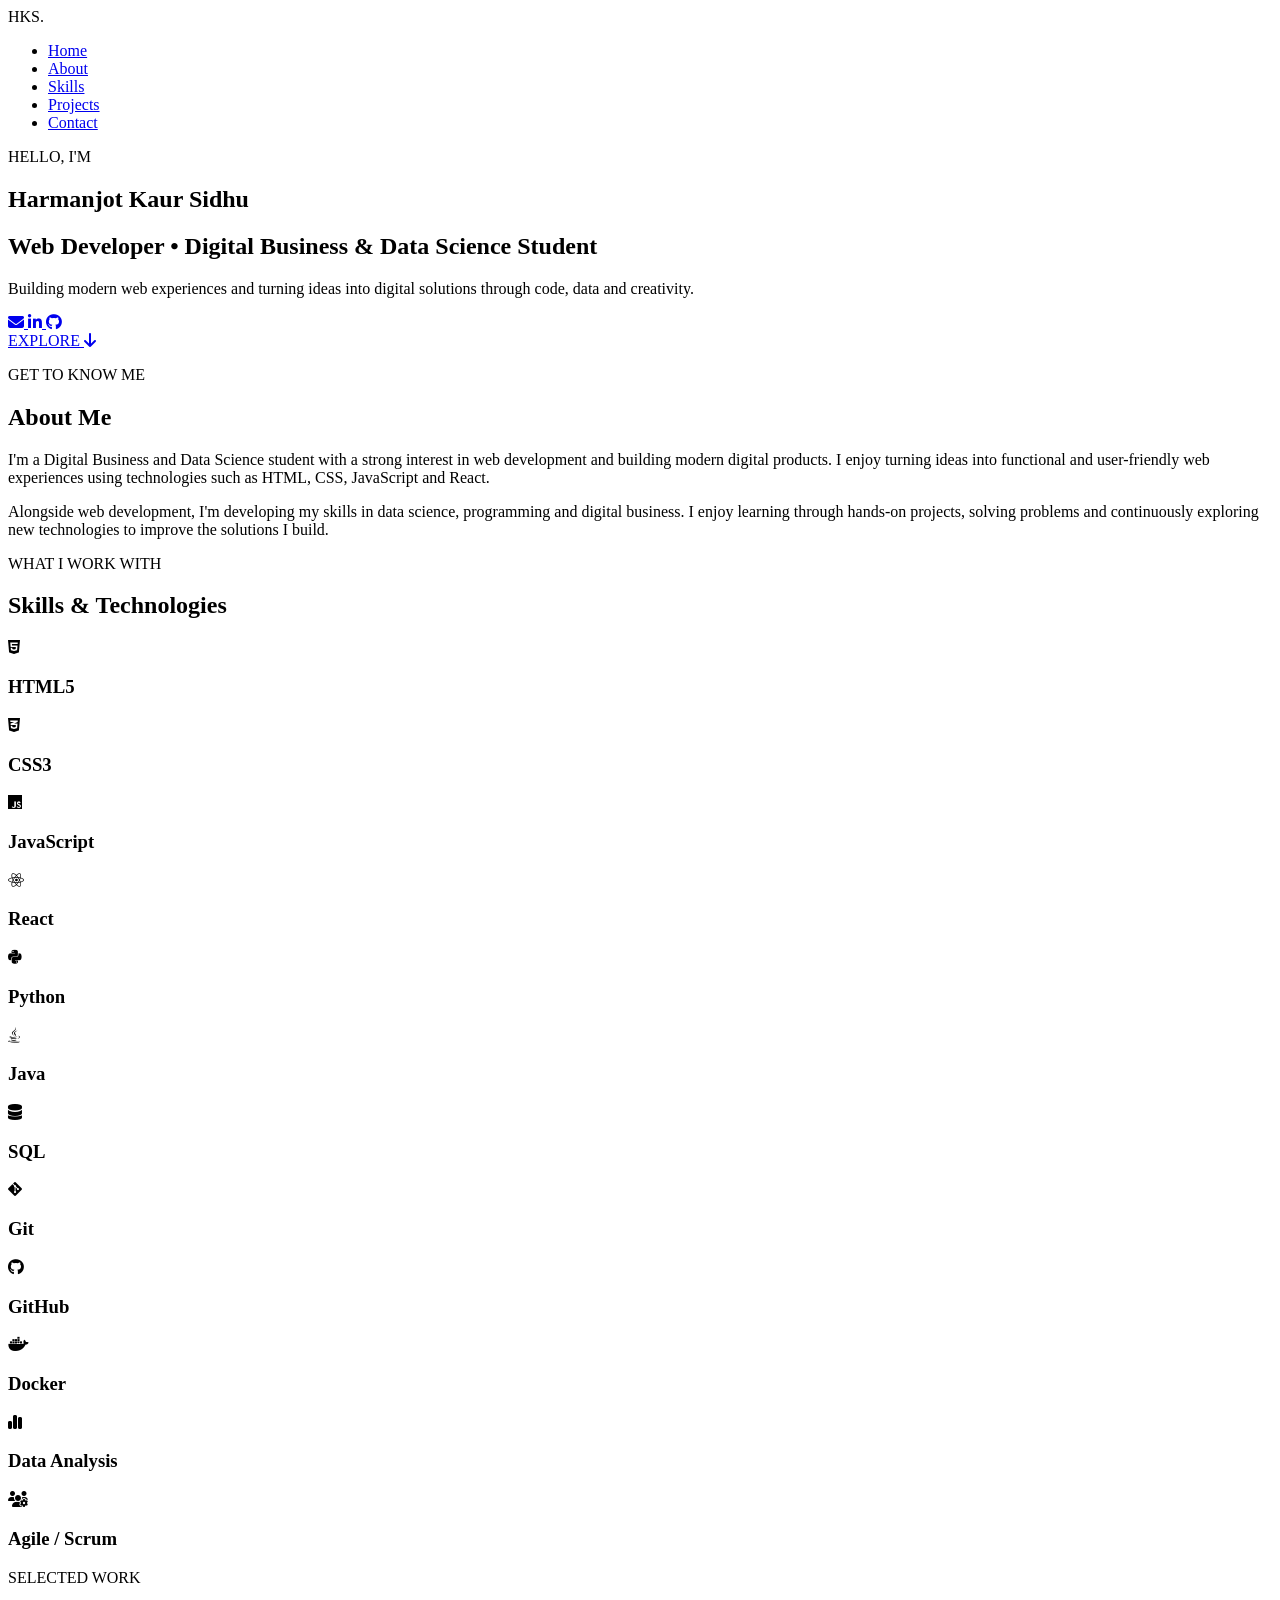
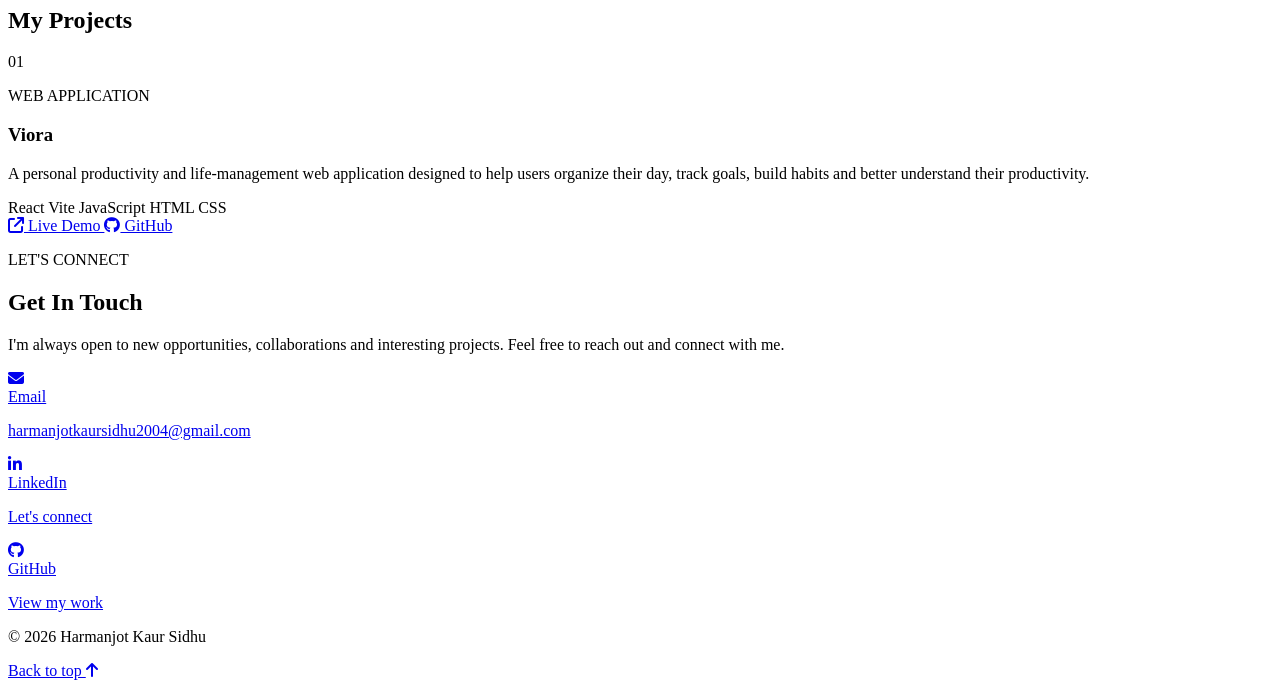
==== Task-2-Portfolio/index.html @ 69b3401f "Create portfolio index.html for Harmanjot Kaur Sidhu This HTML file serves as a portfolio for Harman" ====
<!DOCTYPE html>
<html lang="en">

<head>
    <meta charset="UTF-8">

    <meta name="viewport"
          content="width=device-width, initial-scale=1.0">

    <title>Harmanjot Kaur Sidhu | Portfolio</title>

    <!-- CSS -->
    <link rel="stylesheet" href="style.css">

    <!-- Font Awesome Icons -->
    <link rel="stylesheet"
          href="https://cdnjs.cloudflare.com/ajax/libs/font-awesome/6.5.1/css/all.min.css">
</head>


<body>


    <!-- =====================================
         HOME / HERO SECTION
    ====================================== -->

    <section class="hero" id="home">


        <!-- NAVIGATION -->

        <nav class="navbar">

            <div class="logo">
                HKS.
            </div>

            <ul class="nav-links">

                <li>
                    <a href="#home">Home</a>
                </li>

                <li>
                    <a href="#about">About</a>
                </li>

                <li>
                    <a href="#skills">Skills</a>
                </li>

                <li>
                    <a href="#projects">Projects</a>
                </li>

                <li>
                    <a href="#contact">Contact</a>
                </li>

            </ul>

        </nav>


        <!--
            PROFILE PHOTO

            The photo is added through CSS using:

            .hero::before

            Make sure your photo is named:

            profile.jpg
        -->


        <!-- HERO CONTENT -->

        <div class="hero-content">


            <p class="intro">
                HELLO, I'M
            </p>


            <h1>
                Harmanjot Kaur Sidhu
            </h1>


            <h2>
                Web Developer • Digital Business & Data Science Student
            </h2>


            <p class="description">

                Building modern web experiences and turning ideas into
                digital solutions through code, data and creativity.

            </p>


            <!-- SOCIAL ICONS -->

            <div class="social-icons">


                <!-- EMAIL -->

                <a href="mailto:harmanjotkaursidhu2004@gmail.com"
                   aria-label="Email">

                    <i class="fa-solid fa-envelope"></i>

                </a>


                <!-- LINKEDIN -->

                <a href="https://www.linkedin.com/in/harmanjot-kaur-sidhu-12p"
                   target="_blank"
                   rel="noopener noreferrer"
                   aria-label="LinkedIn">

                    <i class="fa-brands fa-linkedin-in"></i>

                </a>


                <!-- GITHUB -->

                <a href="https://github.com/harmanjotkaursidhu"
                   target="_blank"
                   rel="noopener noreferrer"
                   aria-label="GitHub">

                    <i class="fa-brands fa-github"></i>

                </a>


            </div>

        </div>


        <!-- EXPLORE -->

        <a href="#about"
           class="scroll-down">

            <span>
                EXPLORE
            </span>

            <i class="fa-solid fa-arrow-down"></i>

        </a>


    </section>



    <!-- =====================================
         ABOUT SECTION
    ====================================== -->

    <section class="about"
             id="about">

        <div class="about-container">


            <p class="section-label">
                GET TO KNOW ME
            </p>


            <h2>
                About Me
            </h2>


            <div class="about-line"></div>


            <p class="about-text">

                I'm a Digital Business and Data Science student with a
                strong interest in web development and building modern
                digital products. I enjoy turning ideas into functional
                and user-friendly web experiences using technologies
                such as HTML, CSS, JavaScript and React.

            </p>


            <p class="about-text">

                Alongside web development, I'm developing my skills in
                data science, programming and digital business. I enjoy
                learning through hands-on projects, solving problems and
                continuously exploring new technologies to improve the
                solutions I build.

            </p>


        </div>

    </section>



    <!-- =====================================
         SKILLS SECTION
    ====================================== -->

    <section class="skills"
             id="skills">

        <div class="skills-container">


            <p class="section-label">
                WHAT I WORK WITH
            </p>


            <h2>
                Skills & Technologies
            </h2>


            <div class="skills-line"></div>


            <div class="skills-grid">


                <!-- HTML -->

                <div class="skill-card">

                    <i class="fa-brands fa-html5"></i>

                    <h3>HTML5</h3>

                </div>


                <!-- CSS -->

                <div class="skill-card">

                    <i class="fa-brands fa-css3-alt"></i>

                    <h3>CSS3</h3>

                </div>


                <!-- JAVASCRIPT -->

                <div class="skill-card">

                    <i class="fa-brands fa-js"></i>

                    <h3>JavaScript</h3>

                </div>


                <!-- REACT -->

                <div class="skill-card">

                    <i class="fa-brands fa-react"></i>

                    <h3>React</h3>

                </div>


                <!-- PYTHON -->

                <div class="skill-card">

                    <i class="fa-brands fa-python"></i>

                    <h3>Python</h3>

                </div>


                <!-- JAVA -->

                <div class="skill-card">

                    <i class="fa-brands fa-java"></i>

                    <h3>Java</h3>

                </div>


                <!-- SQL -->

                <div class="skill-card">

                    <i class="fa-solid fa-database"></i>

                    <h3>SQL</h3>

                </div>


                <!-- GIT -->

                <div class="skill-card">

                    <i class="fa-brands fa-git-alt"></i>

                    <h3>Git</h3>

                </div>


                <!-- GITHUB -->

                <div class="skill-card">

                    <i class="fa-brands fa-github"></i>

                    <h3>GitHub</h3>

                </div>


                <!-- DOCKER -->

                <div class="skill-card">

                    <i class="fa-brands fa-docker"></i>

                    <h3>Docker</h3>

                </div>


                <!-- DATA ANALYSIS -->

                <div class="skill-card">

                    <i class="fa-solid fa-chart-simple"></i>

                    <h3>Data Analysis</h3>

                </div>


                <!-- AGILE -->

                <div class="skill-card">

                    <i class="fa-solid fa-users-gear"></i>

                    <h3>Agile / Scrum</h3>

                </div>


            </div>

        </div>

    </section>



    <!-- =====================================
         PROJECTS SECTION
    ====================================== -->

    <section class="projects"
             id="projects">

        <div class="projects-container">


            <p class="section-label">
                SELECTED WORK
            </p>


            <h2>
                My Projects
            </h2>


            <div class="projects-line"></div>


            <div class="projects-grid">


                <!-- VIORA -->

                <div class="project-card">


                    <div class="project-number">
                        01
                    </div>


                    <div class="project-content">


                        <p class="project-type">
                            WEB APPLICATION
                        </p>


                        <h3>
                            Viora
                        </h3>


                        <p>

                            A personal productivity and life-management
                            web application designed to help users organize
                            their day, track goals, build habits and better
                            understand their productivity.

                        </p>


                        <!-- TECHNOLOGIES -->

                        <div class="project-tech">

                            <span>React</span>

                            <span>Vite</span>

                            <span>JavaScript</span>

                            <span>HTML</span>

                            <span>CSS</span>

                        </div>


                        <!-- PROJECT LINKS -->

                        <div class="project-links">


                            <!-- LIVE WEBSITE -->

                            <a href="https://gitviora.netlify.app/"
                               target="_blank"
                               rel="noopener noreferrer">

                                <i class="fa-solid fa-arrow-up-right-from-square"></i>

                                Live Demo

                            </a>


                            <!-- GITHUB -->

                            <a href="https://github.com/harmanjotkaursidhu/viora"
                               target="_blank"
                               rel="noopener noreferrer">

                                <i class="fa-brands fa-github"></i>

                                GitHub

                            </a>


                        </div>


                    </div>

                </div>


            </div>

        </div>

    </section>



    <!-- =====================================
         CONTACT SECTION
    ====================================== -->

    <section class="contact"
             id="contact">

        <div class="contact-container">


            <p class="section-label">
                LET'S CONNECT
            </p>


            <h2>
                Get In Touch
            </h2>


            <div class="contact-line"></div>


            <p class="contact-text">

                I'm always open to new opportunities, collaborations
                and interesting projects. Feel free to reach out and
                connect with me.

            </p>


            <!-- CONTACT LINKS -->

            <div class="contact-links">


                <!-- EMAIL -->

                <a href="mailto:harmanjotkaursidhu2004@gmail.com"
                   class="contact-item">


                    <div class="contact-icon">

                        <i class="fa-solid fa-envelope"></i>

                    </div>


                    <div>

                        <span>
                            Email
                        </span>

                        <p>
                            harmanjotkaursidhu2004@gmail.com
                        </p>

                    </div>


                </a>


                <!-- LINKEDIN -->

                <a href="https://www.linkedin.com/in/harmanjot-kaur-sidhu-12p"
                   target="_blank"
                   rel="noopener noreferrer"
                   class="contact-item">


                    <div class="contact-icon">

                        <i class="fa-brands fa-linkedin-in"></i>

                    </div>


                    <div>

                        <span>
                            LinkedIn
                        </span>

                        <p>
                            Let's connect
                        </p>

                    </div>


                </a>


                <!-- GITHUB -->

                <a href="https://github.com/harmanjotkaursidhu"
                   target="_blank"
                   rel="noopener noreferrer"
                   class="contact-item">


                    <div class="contact-icon">

                        <i class="fa-brands fa-github"></i>

                    </div>


                    <div>

                        <span>
                            GitHub
                        </span>

                        <p>
                            View my work
                        </p>

                    </div>


                </a>


            </div>

        </div>

    </section>



    <!-- =====================================
         FOOTER
    ====================================== -->

    <footer>


        <p>
            © 2026 Harmanjot Kaur Sidhu
        </p>


        <a href="#home">

            Back to top

            <i class="fa-solid fa-arrow-up"></i>

        </a>


    </footer>


</body>

</html>
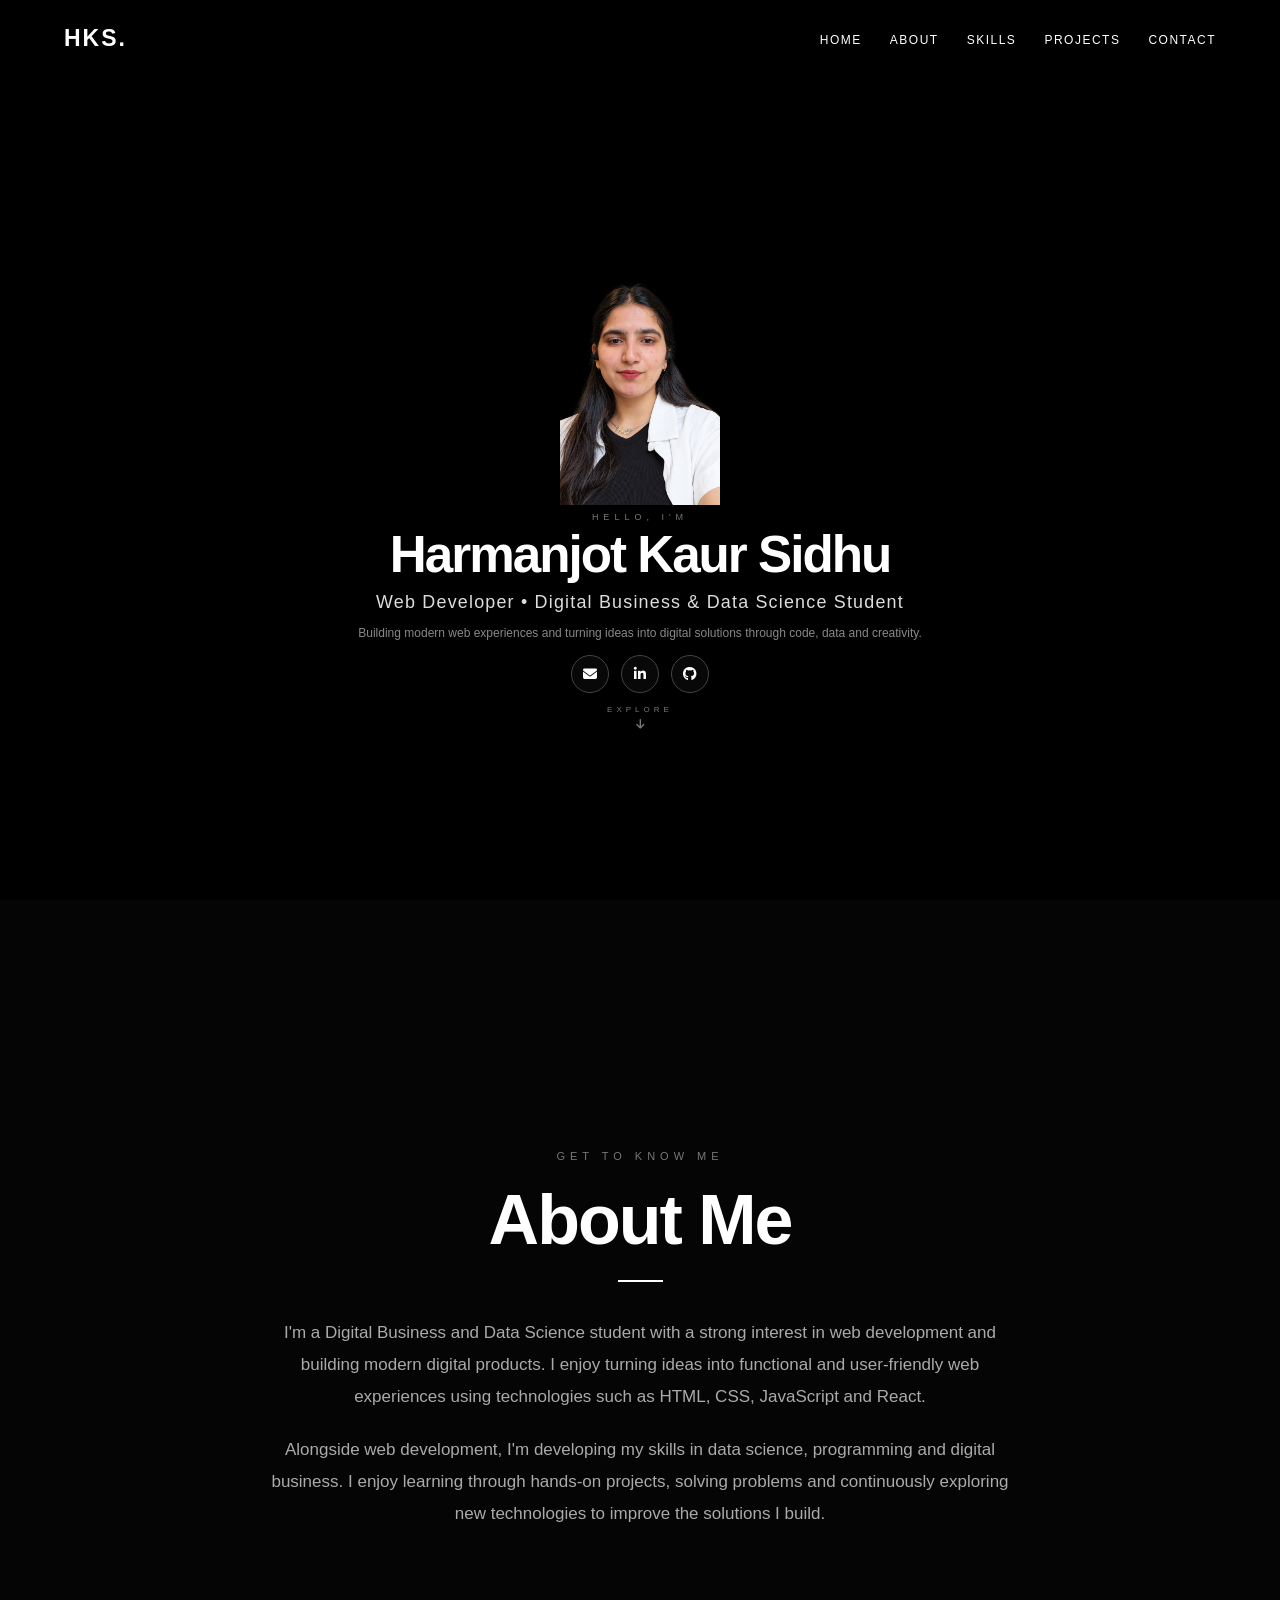
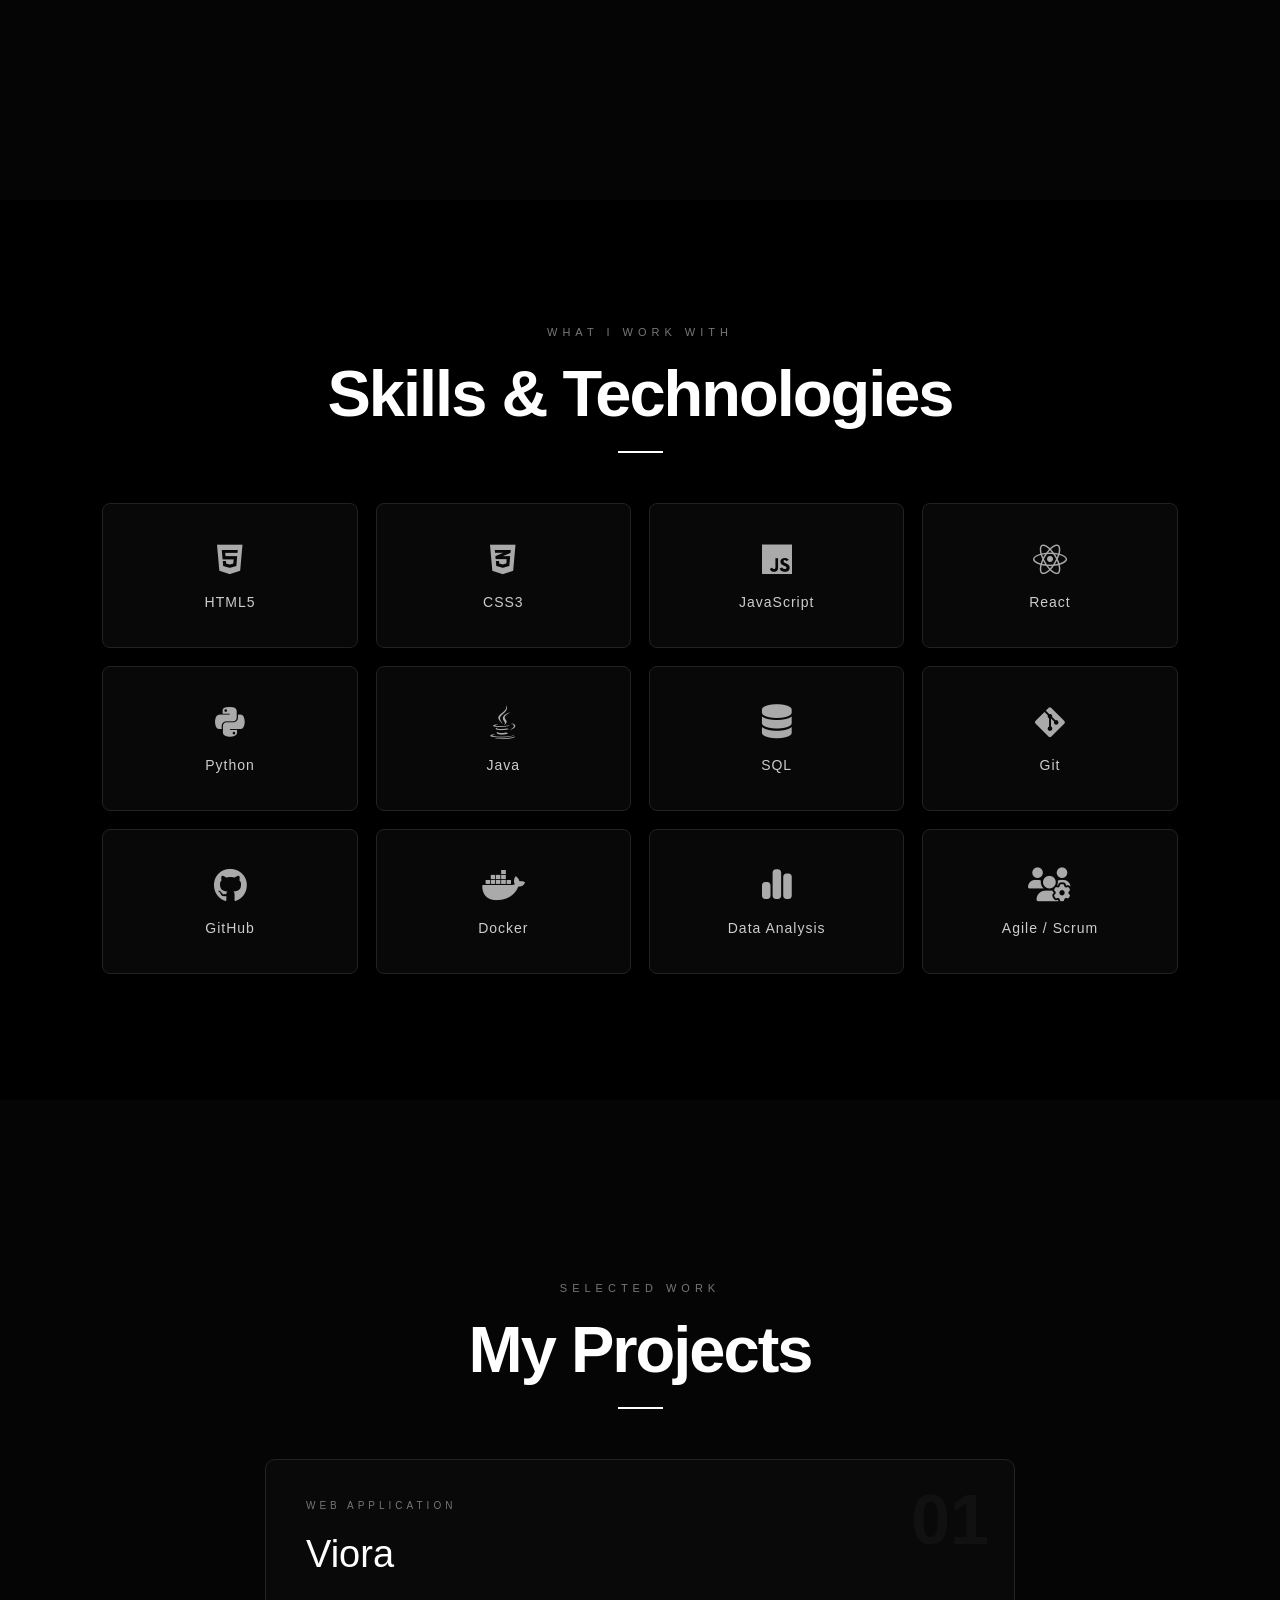
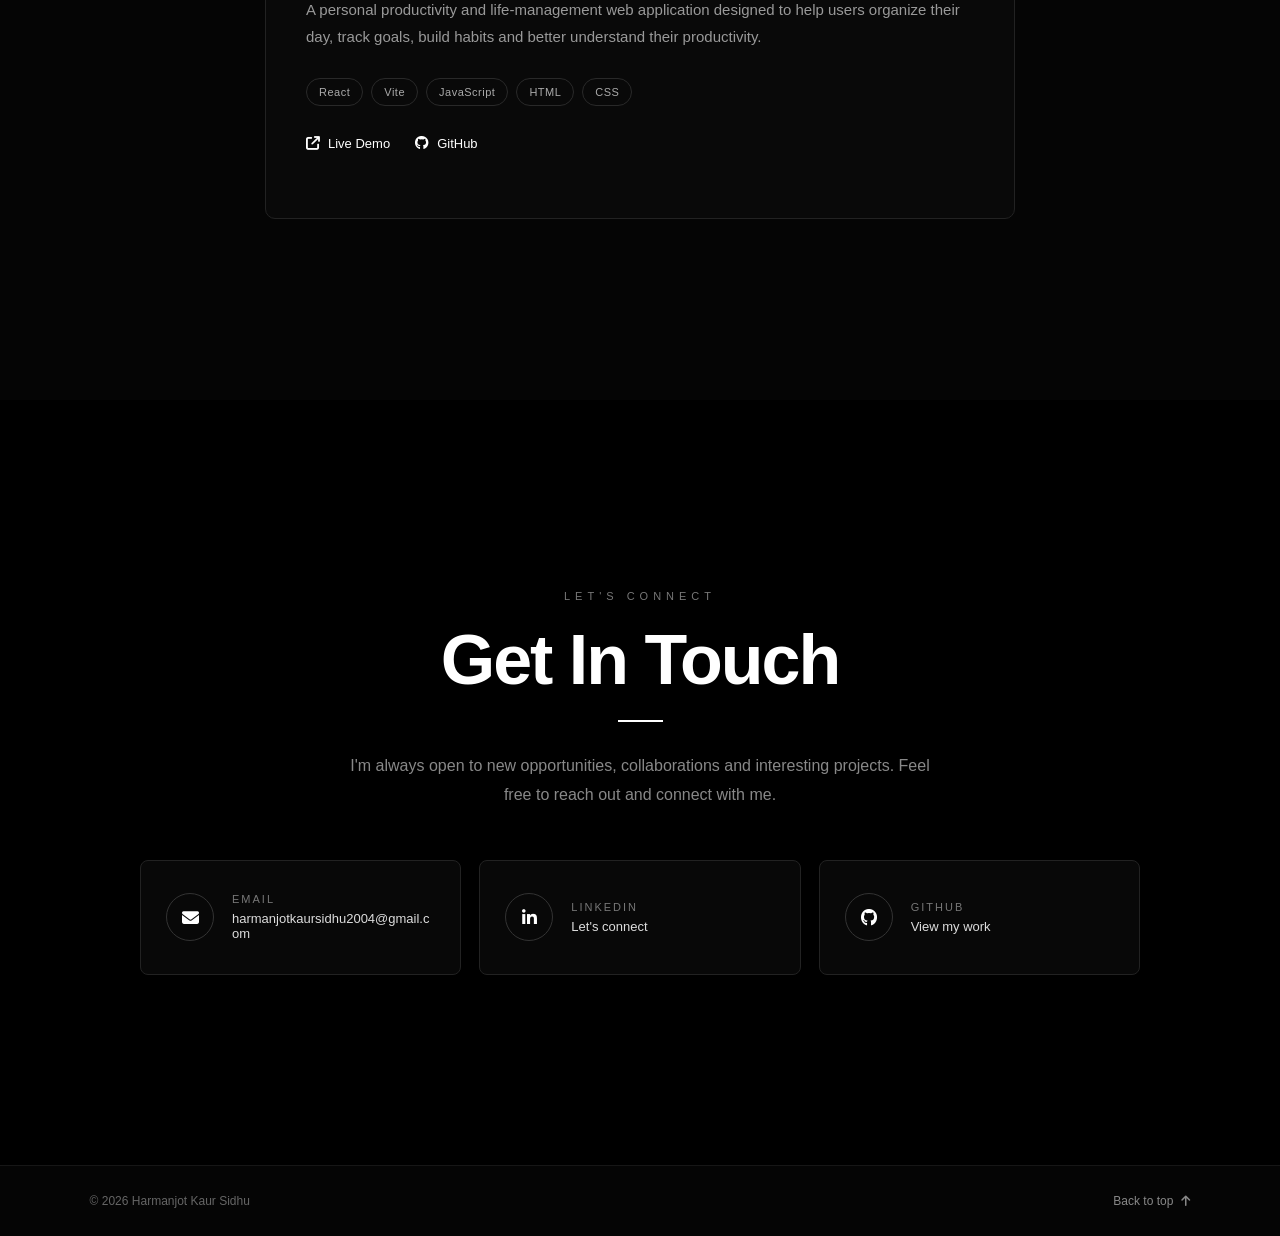
==== commit c2d5d28c: "Add files via upload" ====
--- a/Task-2-Portfolio/index.html
+++ b/Task-2-Portfolio/index.html
@@ -1,671 +1,671 @@
-<!DOCTYPE html>
-<html lang="en">
-
-<head>
-    <meta charset="UTF-8">
-
-    <meta name="viewport"
-          content="width=device-width, initial-scale=1.0">
-
-    <title>Harmanjot Kaur Sidhu | Portfolio</title>
-
-    <!-- CSS -->
-    <link rel="stylesheet" href="style.css">
-
-    <!-- Font Awesome Icons -->
-    <link rel="stylesheet"
-          href="https://cdnjs.cloudflare.com/ajax/libs/font-awesome/6.5.1/css/all.min.css">
-</head>
-
-
-<body>
-
-
-    <!-- =====================================
-         HOME / HERO SECTION
-    ====================================== -->
-
-    <section class="hero" id="home">
-
-
-        <!-- NAVIGATION -->
-
-        <nav class="navbar">
-
-            <div class="logo">
-                HKS.
-            </div>
-
-            <ul class="nav-links">
-
-                <li>
-                    <a href="#home">Home</a>
-                </li>
-
-                <li>
-                    <a href="#about">About</a>
-                </li>
-
-                <li>
-                    <a href="#skills">Skills</a>
-                </li>
-
-                <li>
-                    <a href="#projects">Projects</a>
-                </li>
-
-                <li>
-                    <a href="#contact">Contact</a>
-                </li>
-
-            </ul>
-
-        </nav>
-
-
-        <!--
-            PROFILE PHOTO
-
-            The photo is added through CSS using:
-
-            .hero::before
-
-            Make sure your photo is named:
-
-            profile.jpg
-        -->
-
-
-        <!-- HERO CONTENT -->
-
-        <div class="hero-content">
-
-
-            <p class="intro">
-                HELLO, I'M
-            </p>
-
-
-            <h1>
-                Harmanjot Kaur Sidhu
-            </h1>
-
-
-            <h2>
-                Web Developer • Digital Business & Data Science Student
-            </h2>
-
-
-            <p class="description">
-
-                Building modern web experiences and turning ideas into
-                digital solutions through code, data and creativity.
-
-            </p>
-
-
-            <!-- SOCIAL ICONS -->
-
-            <div class="social-icons">
-
-
-                <!-- EMAIL -->
-
-                <a href="mailto:harmanjotkaursidhu2004@gmail.com"
-                   aria-label="Email">
-
-                    <i class="fa-solid fa-envelope"></i>
-
-                </a>
-
-
-                <!-- LINKEDIN -->
-
-                <a href="https://www.linkedin.com/in/harmanjot-kaur-sidhu-12p"
-                   target="_blank"
-                   rel="noopener noreferrer"
-                   aria-label="LinkedIn">
-
-                    <i class="fa-brands fa-linkedin-in"></i>
-
-                </a>
-
-
-                <!-- GITHUB -->
-
-                <a href="https://github.com/harmanjotkaursidhu"
-                   target="_blank"
-                   rel="noopener noreferrer"
-                   aria-label="GitHub">
-
-                    <i class="fa-brands fa-github"></i>
-
-                </a>
-
-
-            </div>
-
-        </div>
-
-
-        <!-- EXPLORE -->
-
-        <a href="#about"
-           class="scroll-down">
-
-            <span>
-                EXPLORE
-            </span>
-
-            <i class="fa-solid fa-arrow-down"></i>
-
-        </a>
-
-
-    </section>
-
-
-
-    <!-- =====================================
-         ABOUT SECTION
-    ====================================== -->
-
-    <section class="about"
-             id="about">
-
-        <div class="about-container">
-
-
-            <p class="section-label">
-                GET TO KNOW ME
-            </p>
-
-
-            <h2>
-                About Me
-            </h2>
-
-
-            <div class="about-line"></div>
-
-
-            <p class="about-text">
-
-                I'm a Digital Business and Data Science student with a
-                strong interest in web development and building modern
-                digital products. I enjoy turning ideas into functional
-                and user-friendly web experiences using technologies
-                such as HTML, CSS, JavaScript and React.
-
-            </p>
-
-
-            <p class="about-text">
-
-                Alongside web development, I'm developing my skills in
-                data science, programming and digital business. I enjoy
-                learning through hands-on projects, solving problems and
-                continuously exploring new technologies to improve the
-                solutions I build.
-
-            </p>
-
-
-        </div>
-
-    </section>
-
-
-
-    <!-- =====================================
-         SKILLS SECTION
-    ====================================== -->
-
-    <section class="skills"
-             id="skills">
-
-        <div class="skills-container">
-
-
-            <p class="section-label">
-                WHAT I WORK WITH
-            </p>
-
-
-            <h2>
-                Skills & Technologies
-            </h2>
-
-
-            <div class="skills-line"></div>
-
-
-            <div class="skills-grid">
-
-
-                <!-- HTML -->
-
-                <div class="skill-card">
-
-                    <i class="fa-brands fa-html5"></i>
-
-                    <h3>HTML5</h3>
-
-                </div>
-
-
-                <!-- CSS -->
-
-                <div class="skill-card">
-
-                    <i class="fa-brands fa-css3-alt"></i>
-
-                    <h3>CSS3</h3>
-
-                </div>
-
-
-                <!-- JAVASCRIPT -->
-
-                <div class="skill-card">
-
-                    <i class="fa-brands fa-js"></i>
-
-                    <h3>JavaScript</h3>
-
-                </div>
-
-
-                <!-- REACT -->
-
-                <div class="skill-card">
-
-                    <i class="fa-brands fa-react"></i>
-
-                    <h3>React</h3>
-
-                </div>
-
-
-                <!-- PYTHON -->
-
-                <div class="skill-card">
-
-                    <i class="fa-brands fa-python"></i>
-
-                    <h3>Python</h3>
-
-                </div>
-
-
-                <!-- JAVA -->
-
-                <div class="skill-card">
-
-                    <i class="fa-brands fa-java"></i>
-
-                    <h3>Java</h3>
-
-                </div>
-
-
-                <!-- SQL -->
-
-                <div class="skill-card">
-
-                    <i class="fa-solid fa-database"></i>
-
-                    <h3>SQL</h3>
-
-                </div>
-
-
-                <!-- GIT -->
-
-                <div class="skill-card">
-
-                    <i class="fa-brands fa-git-alt"></i>
-
-                    <h3>Git</h3>
-
-                </div>
-
-
-                <!-- GITHUB -->
-
-                <div class="skill-card">
-
-                    <i class="fa-brands fa-github"></i>
-
-                    <h3>GitHub</h3>
-
-                </div>
-
-
-                <!-- DOCKER -->
-
-                <div class="skill-card">
-
-                    <i class="fa-brands fa-docker"></i>
-
-                    <h3>Docker</h3>
-
-                </div>
-
-
-                <!-- DATA ANALYSIS -->
-
-                <div class="skill-card">
-
-                    <i class="fa-solid fa-chart-simple"></i>
-
-                    <h3>Data Analysis</h3>
-
-                </div>
-
-
-                <!-- AGILE -->
-
-                <div class="skill-card">
-
-                    <i class="fa-solid fa-users-gear"></i>
-
-                    <h3>Agile / Scrum</h3>
-
-                </div>
-
-
-            </div>
-
-        </div>
-
-    </section>
-
-
-
-    <!-- =====================================
-         PROJECTS SECTION
-    ====================================== -->
-
-    <section class="projects"
-             id="projects">
-
-        <div class="projects-container">
-
-
-            <p class="section-label">
-                SELECTED WORK
-            </p>
-
-
-            <h2>
-                My Projects
-            </h2>
-
-
-            <div class="projects-line"></div>
-
-
-            <div class="projects-grid">
-
-
-                <!-- VIORA -->
-
-                <div class="project-card">
-
-
-                    <div class="project-number">
-                        01
-                    </div>
-
-
-                    <div class="project-content">
-
-
-                        <p class="project-type">
-                            WEB APPLICATION
-                        </p>
-
-
-                        <h3>
-                            Viora
-                        </h3>
-
-
-                        <p>
-
-                            A personal productivity and life-management
-                            web application designed to help users organize
-                            their day, track goals, build habits and better
-                            understand their productivity.
-
-                        </p>
-
-
-                        <!-- TECHNOLOGIES -->
-
-                        <div class="project-tech">
-
-                            <span>React</span>
-
-                            <span>Vite</span>
-
-                            <span>JavaScript</span>
-
-                            <span>HTML</span>
-
-                            <span>CSS</span>
-
-                        </div>
-
-
-                        <!-- PROJECT LINKS -->
-
-                        <div class="project-links">
-
-
-                            <!-- LIVE WEBSITE -->
-
-                            <a href="https://gitviora.netlify.app/"
-                               target="_blank"
-                               rel="noopener noreferrer">
-
-                                <i class="fa-solid fa-arrow-up-right-from-square"></i>
-
-                                Live Demo
-
-                            </a>
-
-
-                            <!-- GITHUB -->
-
-                            <a href="https://github.com/harmanjotkaursidhu/viora"
-                               target="_blank"
-                               rel="noopener noreferrer">
-
-                                <i class="fa-brands fa-github"></i>
-
-                                GitHub
-
-                            </a>
-
-
-                        </div>
-
-
-                    </div>
-
-                </div>
-
-
-            </div>
-
-        </div>
-
-    </section>
-
-
-
-    <!-- =====================================
-         CONTACT SECTION
-    ====================================== -->
-
-    <section class="contact"
-             id="contact">
-
-        <div class="contact-container">
-
-
-            <p class="section-label">
-                LET'S CONNECT
-            </p>
-
-
-            <h2>
-                Get In Touch
-            </h2>
-
-
-            <div class="contact-line"></div>
-
-
-            <p class="contact-text">
-
-                I'm always open to new opportunities, collaborations
-                and interesting projects. Feel free to reach out and
-                connect with me.
-
-            </p>
-
-
-            <!-- CONTACT LINKS -->
-
-            <div class="contact-links">
-
-
-                <!-- EMAIL -->
-
-                <a href="mailto:harmanjotkaursidhu2004@gmail.com"
-                   class="contact-item">
-
-
-                    <div class="contact-icon">
-
-                        <i class="fa-solid fa-envelope"></i>
-
-                    </div>
-
-
-                    <div>
-
-                        <span>
-                            Email
-                        </span>
-
-                        <p>
-                            harmanjotkaursidhu2004@gmail.com
-                        </p>
-
-                    </div>
-
-
-                </a>
-
-
-                <!-- LINKEDIN -->
-
-                <a href="https://www.linkedin.com/in/harmanjot-kaur-sidhu-12p"
-                   target="_blank"
-                   rel="noopener noreferrer"
-                   class="contact-item">
-
-
-                    <div class="contact-icon">
-
-                        <i class="fa-brands fa-linkedin-in"></i>
-
-                    </div>
-
-
-                    <div>
-
-                        <span>
-                            LinkedIn
-                        </span>
-
-                        <p>
-                            Let's connect
-                        </p>
-
-                    </div>
-
-
-                </a>
-
-
-                <!-- GITHUB -->
-
-                <a href="https://github.com/harmanjotkaursidhu"
-                   target="_blank"
-                   rel="noopener noreferrer"
-                   class="contact-item">
-
-
-                    <div class="contact-icon">
-
-                        <i class="fa-brands fa-github"></i>
-
-                    </div>
-
-
-                    <div>
-
-                        <span>
-                            GitHub
-                        </span>
-
-                        <p>
-                            View my work
-                        </p>
-
-                    </div>
-
-
-                </a>
-
-
-            </div>
-
-        </div>
-
-    </section>
-
-
-
-    <!-- =====================================
-         FOOTER
-    ====================================== -->
-
-    <footer>
-
-
-        <p>
-            © 2026 Harmanjot Kaur Sidhu
-        </p>
-
-
-        <a href="#home">
-
-            Back to top
-
-            <i class="fa-solid fa-arrow-up"></i>
-
-        </a>
-
-
-    </footer>
-
-
-</body>
-
-</html>
+<!DOCTYPE html>
+<html lang="en">
+
+<head>
+    <meta charset="UTF-8">
+
+    <meta name="viewport"
+          content="width=device-width, initial-scale=1.0">
+
+    <title>Harmanjot Kaur Sidhu | Portfolio</title>
+
+    <!-- CSS -->
+    <link rel="stylesheet" href="style.css">
+
+    <!-- Font Awesome Icons -->
+    <link rel="stylesheet"
+          href="https://cdnjs.cloudflare.com/ajax/libs/font-awesome/6.5.1/css/all.min.css">
+</head>
+
+
+<body>
+
+
+    <!-- =====================================
+         HOME / HERO SECTION
+    ====================================== -->
+
+    <section class="hero" id="home">
+
+
+        <!-- NAVIGATION -->
+
+        <nav class="navbar">
+
+            <div class="logo">
+                HKS.
+            </div>
+
+            <ul class="nav-links">
+
+                <li>
+                    <a href="#home">Home</a>
+                </li>
+
+                <li>
+                    <a href="#about">About</a>
+                </li>
+
+                <li>
+                    <a href="#skills">Skills</a>
+                </li>
+
+                <li>
+                    <a href="#projects">Projects</a>
+                </li>
+
+                <li>
+                    <a href="#contact">Contact</a>
+                </li>
+
+            </ul>
+
+        </nav>
+
+
+        <!--
+            PROFILE PHOTO
+
+            The photo is added through CSS using:
+
+            .hero::before
+
+            Make sure your photo is named:
+
+            profile.jpg
+        -->
+
+
+        <!-- HERO CONTENT -->
+
+        <div class="hero-content">
+
+
+            <p class="intro">
+                HELLO, I'M
+            </p>
+
+
+            <h1>
+                Harmanjot Kaur Sidhu
+            </h1>
+
+
+            <h2>
+                Web Developer • Digital Business & Data Science Student
+            </h2>
+
+
+            <p class="description">
+
+                Building modern web experiences and turning ideas into
+                digital solutions through code, data and creativity.
+
+            </p>
+
+
+            <!-- SOCIAL ICONS -->
+
+            <div class="social-icons">
+
+
+                <!-- EMAIL -->
+
+                <a href="mailto:harmanjotkaursidhu2004@gmail.com"
+                   aria-label="Email">
+
+                    <i class="fa-solid fa-envelope"></i>
+
+                </a>
+
+
+                <!-- LINKEDIN -->
+
+                <a href="https://www.linkedin.com/in/harmanjot-kaur-sidhu-12p"
+                   target="_blank"
+                   rel="noopener noreferrer"
+                   aria-label="LinkedIn">
+
+                    <i class="fa-brands fa-linkedin-in"></i>
+
+                </a>
+
+
+                <!-- GITHUB -->
+
+                <a href="https://github.com/harmanjotkaursidhu"
+                   target="_blank"
+                   rel="noopener noreferrer"
+                   aria-label="GitHub">
+
+                    <i class="fa-brands fa-github"></i>
+
+                </a>
+
+
+            </div>
+
+        </div>
+
+
+        <!-- EXPLORE -->
+
+        <a href="#about"
+           class="scroll-down">
+
+            <span>
+                EXPLORE
+            </span>
+
+            <i class="fa-solid fa-arrow-down"></i>
+
+        </a>
+
+
+    </section>
+
+
+
+    <!-- =====================================
+         ABOUT SECTION
+    ====================================== -->
+
+    <section class="about"
+             id="about">
+
+        <div class="about-container">
+
+
+            <p class="section-label">
+                GET TO KNOW ME
+            </p>
+
+
+            <h2>
+                About Me
+            </h2>
+
+
+            <div class="about-line"></div>
+
+
+            <p class="about-text">
+
+                I'm a Digital Business and Data Science student with a
+                strong interest in web development and building modern
+                digital products. I enjoy turning ideas into functional
+                and user-friendly web experiences using technologies
+                such as HTML, CSS, JavaScript and React.
+
+            </p>
+
+
+            <p class="about-text">
+
+                Alongside web development, I'm developing my skills in
+                data science, programming and digital business. I enjoy
+                learning through hands-on projects, solving problems and
+                continuously exploring new technologies to improve the
+                solutions I build.
+
+            </p>
+
+
+        </div>
+
+    </section>
+
+
+
+    <!-- =====================================
+         SKILLS SECTION
+    ====================================== -->
+
+    <section class="skills"
+             id="skills">
+
+        <div class="skills-container">
+
+
+            <p class="section-label">
+                WHAT I WORK WITH
+            </p>
+
+
+            <h2>
+                Skills & Technologies
+            </h2>
+
+
+            <div class="skills-line"></div>
+
+
+            <div class="skills-grid">
+
+
+                <!-- HTML -->
+
+                <div class="skill-card">
+
+                    <i class="fa-brands fa-html5"></i>
+
+                    <h3>HTML5</h3>
+
+                </div>
+
+
+                <!-- CSS -->
+
+                <div class="skill-card">
+
+                    <i class="fa-brands fa-css3-alt"></i>
+
+                    <h3>CSS3</h3>
+
+                </div>
+
+
+                <!-- JAVASCRIPT -->
+
+                <div class="skill-card">
+
+                    <i class="fa-brands fa-js"></i>
+
+                    <h3>JavaScript</h3>
+
+                </div>
+
+
+                <!-- REACT -->
+
+                <div class="skill-card">
+
+                    <i class="fa-brands fa-react"></i>
+
+                    <h3>React</h3>
+
+                </div>
+
+
+                <!-- PYTHON -->
+
+                <div class="skill-card">
+
+                    <i class="fa-brands fa-python"></i>
+
+                    <h3>Python</h3>
+
+                </div>
+
+
+                <!-- JAVA -->
+
+                <div class="skill-card">
+
+                    <i class="fa-brands fa-java"></i>
+
+                    <h3>Java</h3>
+
+                </div>
+
+
+                <!-- SQL -->
+
+                <div class="skill-card">
+
+                    <i class="fa-solid fa-database"></i>
+
+                    <h3>SQL</h3>
+
+                </div>
+
+
+                <!-- GIT -->
+
+                <div class="skill-card">
+
+                    <i class="fa-brands fa-git-alt"></i>
+
+                    <h3>Git</h3>
+
+                </div>
+
+
+                <!-- GITHUB -->
+
+                <div class="skill-card">
+
+                    <i class="fa-brands fa-github"></i>
+
+                    <h3>GitHub</h3>
+
+                </div>
+
+
+                <!-- DOCKER -->
+
+                <div class="skill-card">
+
+                    <i class="fa-brands fa-docker"></i>
+
+                    <h3>Docker</h3>
+
+                </div>
+
+
+                <!-- DATA ANALYSIS -->
+
+                <div class="skill-card">
+
+                    <i class="fa-solid fa-chart-simple"></i>
+
+                    <h3>Data Analysis</h3>
+
+                </div>
+
+
+                <!-- AGILE -->
+
+                <div class="skill-card">
+
+                    <i class="fa-solid fa-users-gear"></i>
+
+                    <h3>Agile / Scrum</h3>
+
+                </div>
+
+
+            </div>
+
+        </div>
+
+    </section>
+
+
+
+    <!-- =====================================
+         PROJECTS SECTION
+    ====================================== -->
+
+    <section class="projects"
+             id="projects">
+
+        <div class="projects-container">
+
+
+            <p class="section-label">
+                SELECTED WORK
+            </p>
+
+
+            <h2>
+                My Projects
+            </h2>
+
+
+            <div class="projects-line"></div>
+
+
+            <div class="projects-grid">
+
+
+                <!-- VIORA -->
+
+                <div class="project-card">
+
+
+                    <div class="project-number">
+                        01
+                    </div>
+
+
+                    <div class="project-content">
+
+
+                        <p class="project-type">
+                            WEB APPLICATION
+                        </p>
+
+
+                        <h3>
+                            Viora
+                        </h3>
+
+
+                        <p>
+
+                            A personal productivity and life-management
+                            web application designed to help users organize
+                            their day, track goals, build habits and better
+                            understand their productivity.
+
+                        </p>
+
+
+                        <!-- TECHNOLOGIES -->
+
+                        <div class="project-tech">
+
+                            <span>React</span>
+
+                            <span>Vite</span>
+
+                            <span>JavaScript</span>
+
+                            <span>HTML</span>
+
+                            <span>CSS</span>
+
+                        </div>
+
+
+                        <!-- PROJECT LINKS -->
+
+                        <div class="project-links">
+
+
+                            <!-- LIVE WEBSITE -->
+
+                            <a href="https://gitviora.netlify.app/"
+                               target="_blank"
+                               rel="noopener noreferrer">
+
+                                <i class="fa-solid fa-arrow-up-right-from-square"></i>
+
+                                Live Demo
+
+                            </a>
+
+
+                            <!-- GITHUB -->
+
+                            <a href="https://github.com/harmanjotkaursidhu/viora"
+                               target="_blank"
+                               rel="noopener noreferrer">
+
+                                <i class="fa-brands fa-github"></i>
+
+                                GitHub
+
+                            </a>
+
+
+                        </div>
+
+
+                    </div>
+
+                </div>
+
+
+            </div>
+
+        </div>
+
+    </section>
+
+
+
+    <!-- =====================================
+         CONTACT SECTION
+    ====================================== -->
+
+    <section class="contact"
+             id="contact">
+
+        <div class="contact-container">
+
+
+            <p class="section-label">
+                LET'S CONNECT
+            </p>
+
+
+            <h2>
+                Get In Touch
+            </h2>
+
+
+            <div class="contact-line"></div>
+
+
+            <p class="contact-text">
+
+                I'm always open to new opportunities, collaborations
+                and interesting projects. Feel free to reach out and
+                connect with me.
+
+            </p>
+
+
+            <!-- CONTACT LINKS -->
+
+            <div class="contact-links">
+
+
+                <!-- EMAIL -->
+
+                <a href="mailto:harmanjotkaursidhu2004@gmail.com"
+                   class="contact-item">
+
+
+                    <div class="contact-icon">
+
+                        <i class="fa-solid fa-envelope"></i>
+
+                    </div>
+
+
+                    <div>
+
+                        <span>
+                            Email
+                        </span>
+
+                        <p>
+                            harmanjotkaursidhu2004@gmail.com
+                        </p>
+
+                    </div>
+
+
+                </a>
+
+
+                <!-- LINKEDIN -->
+
+                <a href="https://www.linkedin.com/in/harmanjot-kaur-sidhu-12p"
+                   target="_blank"
+                   rel="noopener noreferrer"
+                   class="contact-item">
+
+
+                    <div class="contact-icon">
+
+                        <i class="fa-brands fa-linkedin-in"></i>
+
+                    </div>
+
+
+                    <div>
+
+                        <span>
+                            LinkedIn
+                        </span>
+
+                        <p>
+                            Let's connect
+                        </p>
+
+                    </div>
+
+
+                </a>
+
+
+                <!-- GITHUB -->
+
+                <a href="https://github.com/harmanjotkaursidhu"
+                   target="_blank"
+                   rel="noopener noreferrer"
+                   class="contact-item">
+
+
+                    <div class="contact-icon">
+
+                        <i class="fa-brands fa-github"></i>
+
+                    </div>
+
+
+                    <div>
+
+                        <span>
+                            GitHub
+                        </span>
+
+                        <p>
+                            View my work
+                        </p>
+
+                    </div>
+
+
+                </a>
+
+
+            </div>
+
+        </div>
+
+    </section>
+
+
+
+    <!-- =====================================
+         FOOTER
+    ====================================== -->
+
+    <footer>
+
+
+        <p>
+            © 2026 Harmanjot Kaur Sidhu
+        </p>
+
+
+        <a href="#home">
+
+            Back to top
+
+            <i class="fa-solid fa-arrow-up"></i>
+
+        </a>
+
+
+    </footer>
+
+
+</body>
+
+</html>
--- a/Task-2-Portfolio/style.css
+++ b/Task-2-Portfolio/style.css
@@ -0,0 +1,1253 @@
+/* =========================================
+   RESET
+========================================= */
+
+* {
+    margin: 0;
+    padding: 0;
+    box-sizing: border-box;
+}
+
+html {
+    scroll-behavior: smooth;
+}
+
+body {
+    font-family: Arial, Helvetica, sans-serif;
+    background: #000;
+    color: #fff;
+    overflow-x: hidden;
+}
+
+
+/* =========================================
+   HOME / HERO
+========================================= */
+
+.hero {
+    width: 100%;
+    height: 100vh;
+    min-height: 650px;
+
+    background: #000;
+
+    position: relative;
+
+    display: flex;
+    flex-direction: column;
+    align-items: center;
+    justify-content: center;
+
+    padding: 75px 20px 25px;
+
+    overflow: hidden;
+}
+
+
+/* =========================================
+   PROFILE PHOTO
+========================================= */
+
+.hero::before {
+    content: "";
+
+    display: block;
+
+    width: 250px;
+    height: 285px;
+
+    background-image: url("profile.jpg");
+
+    background-size: contain;
+    background-position: center bottom;
+    background-repeat: no-repeat;
+
+    flex-shrink: 0;
+
+    margin: 0 auto 7px;
+}
+
+
+/* =========================================
+   NAVIGATION
+========================================= */
+
+.navbar {
+    position: absolute;
+
+    top: 0;
+    left: 0;
+
+    width: 100%;
+
+    padding: 25px 5%;
+
+    display: flex;
+    justify-content: space-between;
+    align-items: center;
+
+    z-index: 100;
+
+    background: transparent;
+}
+
+
+/* LOGO */
+
+.logo {
+    color: #fff;
+
+    font-size: 23px;
+    font-weight: 700;
+
+    letter-spacing: 2px;
+
+    white-space: nowrap;
+}
+
+
+/* NAVIGATION LINKS */
+
+.nav-links {
+    display: flex;
+    align-items: center;
+
+    gap: 28px;
+
+    list-style: none;
+}
+
+.nav-links a {
+    position: relative;
+
+    color: #fff;
+
+    text-decoration: none;
+
+    font-size: 12px;
+    font-weight: 500;
+
+    text-transform: uppercase;
+
+    letter-spacing: 1.5px;
+
+    white-space: nowrap;
+
+    transition: 0.3s ease;
+}
+
+
+/* NAVIGATION HOVER */
+
+.nav-links a::after {
+    content: "";
+
+    position: absolute;
+
+    left: 0;
+    bottom: -7px;
+
+    width: 0;
+    height: 1px;
+
+    background: #fff;
+
+    transition: width 0.3s ease;
+}
+
+.nav-links a:hover::after {
+    width: 100%;
+}
+
+.nav-links a:hover {
+    opacity: 0.75;
+}
+
+
+/* =========================================
+   HERO CONTENT
+========================================= */
+
+.hero-content {
+    width: 100%;
+    max-width: 850px;
+
+    position: static;
+
+    transform: none;
+
+    text-align: center;
+
+    margin: 0 auto;
+
+    z-index: 5;
+}
+
+
+/* HELLO I'M */
+
+.intro {
+    font-size: 9px;
+
+    font-weight: 500;
+
+    letter-spacing: 5px;
+
+    color: #777;
+
+    margin-bottom: 7px;
+}
+
+
+/* NAME */
+
+.hero-content h1 {
+    font-size: clamp(38px, 4vw, 56px);
+
+    line-height: 1;
+
+    font-weight: 700;
+
+    letter-spacing: -2px;
+
+    color: #fff;
+
+    margin-bottom: 10px;
+}
+
+
+/* TITLE */
+
+.hero-content h2 {
+    font-size: clamp(14px, 1.4vw, 18px);
+
+    font-weight: 400;
+
+    line-height: 1.4;
+
+    letter-spacing: 1.2px;
+
+    color: #ddd;
+
+    margin-bottom: 8px;
+}
+
+
+/* DESCRIPTION */
+
+.description {
+    max-width: 600px;
+
+    margin: 0 auto 12px;
+
+    font-size: 12px;
+
+    line-height: 1.6;
+
+    color: #888;
+}
+
+
+/* =========================================
+   SOCIAL ICONS
+========================================= */
+
+.social-icons {
+    display: flex;
+
+    justify-content: center;
+    align-items: center;
+
+    gap: 12px;
+
+    margin-top: 7px;
+}
+
+.social-icons a {
+    width: 38px;
+    height: 38px;
+
+    border: 1px solid #444;
+
+    border-radius: 50%;
+
+    display: flex;
+    justify-content: center;
+    align-items: center;
+
+    color: #fff;
+
+    text-decoration: none;
+
+    font-size: 14px;
+
+    background: #080808;
+
+    transition: all 0.3s ease;
+}
+
+.social-icons a:hover {
+    background: #fff;
+
+    color: #000;
+
+    border-color: #fff;
+
+    transform: translateY(-4px);
+}
+
+
+/* =========================================
+   EXPLORE
+========================================= */
+
+.scroll-down {
+    position: static;
+
+    transform: none;
+
+    margin-top: 12px;
+
+    display: flex;
+
+    flex-direction: column;
+
+    align-items: center;
+
+    gap: 5px;
+
+    color: #777;
+
+    text-decoration: none;
+
+    transition: 0.3s ease;
+}
+
+.scroll-down span {
+    font-size: 8px;
+
+    letter-spacing: 4px;
+
+    font-weight: 500;
+}
+
+.scroll-down i {
+    font-size: 11px;
+}
+
+.scroll-down:hover {
+    color: #fff;
+
+    transform: translateY(3px);
+}
+
+
+/* =========================================
+   ABOUT SECTION
+========================================= */
+
+.about {
+    width: 100%;
+
+    min-height: 100vh;
+
+    background: #050505;
+
+    display: flex;
+    justify-content: center;
+    align-items: center;
+
+    padding: 100px 8%;
+}
+
+.about-container {
+    width: 100%;
+
+    max-width: 850px;
+
+    text-align: center;
+}
+
+
+/* GENERAL SECTION LABEL */
+
+.section-label {
+    font-size: 11px;
+
+    font-weight: 500;
+
+    letter-spacing: 5px;
+
+    color: #777;
+
+    margin-bottom: 18px;
+}
+
+
+/* ABOUT TITLE */
+
+.about h2 {
+    font-size: clamp(42px, 6vw, 70px);
+
+    font-weight: 600;
+
+    letter-spacing: -2px;
+
+    color: #fff;
+
+    margin-bottom: 20px;
+}
+
+
+/* ABOUT LINE */
+
+.about-line {
+    width: 45px;
+    height: 2px;
+
+    background: #fff;
+
+    margin: 0 auto 35px;
+}
+
+
+/* ABOUT TEXT */
+
+.about-text {
+    max-width: 760px;
+
+    margin: 0 auto 20px;
+
+    color: #aaa;
+
+    font-size: 17px;
+
+    line-height: 1.9;
+
+    font-weight: 300;
+}
+
+
+/* =========================================
+   SKILLS SECTION
+========================================= */
+
+.skills {
+    width: 100%;
+
+    min-height: 100vh;
+
+    background: #000;
+
+    display: flex;
+    justify-content: center;
+    align-items: center;
+
+    padding: 100px 8%;
+}
+
+.skills-container {
+    width: 100%;
+
+    max-width: 1100px;
+
+    text-align: center;
+}
+
+.skills h2 {
+    font-size: clamp(40px, 6vw, 65px);
+
+    font-weight: 600;
+
+    letter-spacing: -2px;
+
+    margin-bottom: 20px;
+}
+
+.skills-line {
+    width: 45px;
+    height: 2px;
+
+    background: #fff;
+
+    margin: 0 auto 50px;
+}
+
+
+/* =========================================
+   SKILLS GRID
+========================================= */
+
+.skills-grid {
+    display: grid;
+
+    grid-template-columns: repeat(4, 1fr);
+
+    gap: 18px;
+}
+
+.skill-card {
+    min-height: 145px;
+
+    border: 1px solid #222;
+
+    border-radius: 8px;
+
+    display: flex;
+
+    flex-direction: column;
+
+    justify-content: center;
+    align-items: center;
+
+    gap: 18px;
+
+    background: #080808;
+
+    transition: all 0.3s ease;
+}
+
+.skill-card i {
+    font-size: 34px;
+
+    color: #aaa;
+
+    transition: 0.3s ease;
+}
+
+.skill-card h3 {
+    font-size: 14px;
+
+    font-weight: 400;
+
+    letter-spacing: 1px;
+
+    color: #ccc;
+}
+
+.skill-card:hover {
+    border-color: #666;
+
+    background: #111;
+
+    transform: translateY(-7px);
+}
+
+.skill-card:hover i {
+    color: #fff;
+
+    transform: scale(1.1);
+}
+
+
+/* =========================================
+   PROJECTS SECTION
+========================================= */
+
+.projects {
+    width: 100%;
+
+    min-height: 100vh;
+
+    background: #050505;
+
+    display: flex;
+    justify-content: center;
+    align-items: center;
+
+    padding: 100px 8%;
+}
+
+.projects-container {
+    width: 100%;
+
+    max-width: 1100px;
+
+    text-align: center;
+}
+
+.projects h2 {
+    font-size: clamp(40px, 6vw, 65px);
+
+    font-weight: 600;
+
+    letter-spacing: -2px;
+
+    margin-bottom: 20px;
+}
+
+.projects-line {
+    width: 45px;
+    height: 2px;
+
+    background: #fff;
+
+    margin: 0 auto 50px;
+}
+
+
+/* =========================================
+   PROJECT GRID
+========================================= */
+
+.projects-grid {
+    display: grid;
+
+    grid-template-columns: 1fr;
+
+    gap: 25px;
+
+    max-width: 750px;
+
+    margin: 0 auto;
+
+    text-align: left;
+}
+
+
+/* =========================================
+   PROJECT CARD
+========================================= */
+
+.project-card {
+    position: relative;
+
+    width: 100%;
+
+    min-height: 360px;
+
+    padding: 40px;
+
+    background: #090909;
+
+    border: 1px solid #222;
+
+    border-radius: 10px;
+
+    overflow: hidden;
+
+    transition: all 0.35s ease;
+}
+
+.project-card:hover {
+    transform: translateY(-8px);
+
+    border-color: #555;
+
+    background: #0d0d0d;
+}
+
+
+/* PROJECT NUMBER */
+
+.project-number {
+    position: absolute;
+
+    top: 20px;
+    right: 25px;
+
+    font-size: 70px;
+
+    font-weight: 700;
+
+    color: rgba(255, 255, 255, 0.035);
+}
+
+
+/* PROJECT CONTENT */
+
+.project-content {
+    position: relative;
+
+    z-index: 2;
+}
+
+.project-type {
+    font-size: 10px;
+
+    letter-spacing: 4px;
+
+    color: #777;
+
+    margin-bottom: 22px;
+}
+
+.project-content h3 {
+    font-size: 38px;
+
+    margin-bottom: 20px;
+
+    font-weight: 500;
+}
+
+.project-content > p:not(.project-type) {
+    color: #999;
+
+    font-size: 15px;
+
+    line-height: 1.8;
+
+    margin-bottom: 28px;
+}
+
+
+/* =========================================
+   PROJECT TECHNOLOGIES
+========================================= */
+
+.project-tech {
+    display: flex;
+
+    flex-wrap: wrap;
+
+    gap: 8px;
+
+    margin-bottom: 30px;
+}
+
+.project-tech span {
+    padding: 7px 12px;
+
+    border: 1px solid #292929;
+
+    border-radius: 20px;
+
+    color: #aaa;
+
+    font-size: 11px;
+
+    letter-spacing: 0.5px;
+}
+
+
+/* =========================================
+   PROJECT LINKS
+========================================= */
+
+.project-links {
+    display: flex;
+
+    flex-wrap: wrap;
+
+    gap: 25px;
+}
+
+.project-links a {
+    color: #fff;
+
+    text-decoration: none;
+
+    font-size: 13px;
+
+    display: flex;
+
+    align-items: center;
+
+    gap: 8px;
+
+    transition: 0.3s ease;
+}
+
+.project-links a:hover {
+    color: #999;
+}
+
+.project-links i {
+    font-size: 14px;
+}
+
+
+/* =========================================
+   CONTACT SECTION
+========================================= */
+
+.contact {
+    width: 100%;
+
+    min-height: 85vh;
+
+    background: #000;
+
+    display: flex;
+    justify-content: center;
+    align-items: center;
+
+    padding: 100px 8%;
+}
+
+.contact-container {
+    width: 100%;
+
+    max-width: 1000px;
+
+    text-align: center;
+}
+
+.contact h2 {
+    font-size: clamp(42px, 6vw, 70px);
+
+    font-weight: 600;
+
+    letter-spacing: -2px;
+
+    margin-bottom: 20px;
+}
+
+.contact-line {
+    width: 45px;
+    height: 2px;
+
+    background: #fff;
+
+    margin: 0 auto 30px;
+}
+
+.contact-text {
+    max-width: 600px;
+
+    margin: 0 auto 50px;
+
+    color: #888;
+
+    font-size: 16px;
+
+    line-height: 1.8;
+}
+
+
+/* =========================================
+   CONTACT LINKS
+========================================= */
+
+.contact-links {
+    display: grid;
+
+    grid-template-columns: repeat(3, 1fr);
+
+    gap: 18px;
+}
+
+.contact-item {
+    min-height: 115px;
+
+    padding: 25px;
+
+    border: 1px solid #222;
+
+    border-radius: 8px;
+
+    background: #080808;
+
+    display: flex;
+
+    align-items: center;
+
+    gap: 18px;
+
+    text-align: left;
+
+    color: #fff;
+
+    text-decoration: none;
+
+    transition: all 0.3s ease;
+}
+
+.contact-item:hover {
+    border-color: #666;
+
+    background: #101010;
+
+    transform: translateY(-6px);
+}
+
+
+/* CONTACT ICON */
+
+.contact-icon {
+    width: 48px;
+    height: 48px;
+
+    flex-shrink: 0;
+
+    border: 1px solid #333;
+
+    border-radius: 50%;
+
+    display: flex;
+
+    justify-content: center;
+    align-items: center;
+
+    font-size: 17px;
+
+    transition: 0.3s ease;
+}
+
+.contact-item:hover .contact-icon {
+    background: #fff;
+
+    color: #000;
+}
+
+
+/* CONTACT TEXT */
+
+.contact-item span {
+    display: block;
+
+    font-size: 11px;
+
+    letter-spacing: 2px;
+
+    text-transform: uppercase;
+
+    color: #777;
+
+    margin-bottom: 6px;
+}
+
+.contact-item p {
+    font-size: 13px;
+
+    color: #ddd;
+
+    word-break: break-word;
+}
+
+
+/* =========================================
+   FOOTER
+========================================= */
+
+footer {
+    width: 100%;
+
+    padding: 28px 7%;
+
+    background: #050505;
+
+    border-top: 1px solid #161616;
+
+    display: flex;
+
+    justify-content: space-between;
+    align-items: center;
+
+    color: #666;
+
+    font-size: 12px;
+}
+
+footer a {
+    color: #888;
+
+    text-decoration: none;
+
+    display: flex;
+
+    align-items: center;
+
+    gap: 8px;
+
+    transition: 0.3s ease;
+}
+
+footer a:hover {
+    color: #fff;
+}
+
+
+/* =========================================
+   TEXT SELECTION
+========================================= */
+
+::selection {
+    background: #fff;
+    color: #000;
+}
+
+
+/* =========================================
+   TABLET
+========================================= */
+
+@media (max-width: 1000px) {
+
+    .navbar {
+        padding: 23px 4%;
+    }
+
+    .nav-links {
+        gap: 18px;
+    }
+
+    .nav-links a {
+        font-size: 10px;
+    }
+
+
+    /* PHOTO */
+
+    .hero::before {
+        width: 235px;
+        height: 265px;
+    }
+
+
+    /* SKILLS */
+
+    .skills-grid {
+        grid-template-columns: repeat(3, 1fr);
+    }
+}
+
+
+/* =========================================
+   MOBILE
+========================================= */
+
+@media (max-width: 700px) {
+
+    /* HERO */
+
+    .hero {
+        height: auto;
+        min-height: 100vh;
+
+        justify-content: flex-start;
+
+        padding: 80px 20px 40px;
+    }
+
+
+    /* NAVIGATION */
+
+    .navbar {
+        padding: 18px;
+    }
+
+    .logo {
+        font-size: 18px;
+    }
+
+    .nav-links {
+        gap: 7px;
+    }
+
+    .nav-links a {
+        font-size: 7px;
+
+        letter-spacing: 0.3px;
+    }
+
+
+    /* PHOTO */
+
+    .hero::before {
+        width: 210px;
+        height: 240px;
+
+        margin-bottom: 6px;
+    }
+
+
+    /* HERO CONTENT */
+
+    .intro {
+        font-size: 8px;
+
+        letter-spacing: 4px;
+
+        margin-bottom: 6px;
+    }
+
+    .hero-content h1 {
+        font-size: 36px;
+
+        letter-spacing: -1px;
+
+        margin-bottom: 8px;
+    }
+
+    .hero-content h2 {
+        font-size: 12px;
+
+        line-height: 1.4;
+
+        padding: 0 10px;
+
+        margin-bottom: 7px;
+    }
+
+    .description {
+        font-size: 11px;
+
+        max-width: 430px;
+
+        padding: 0 10px;
+
+        margin-bottom: 10px;
+    }
+
+
+    /* ICONS */
+
+    .social-icons {
+        margin-top: 5px;
+    }
+
+    .social-icons a {
+        width: 36px;
+        height: 36px;
+
+        font-size: 13px;
+    }
+
+
+    /* EXPLORE */
+
+    .scroll-down {
+        margin-top: 10px;
+    }
+
+
+    /* ABOUT */
+
+    .about {
+        padding: 80px 25px;
+    }
+
+    .section-label {
+        font-size: 9px;
+
+        letter-spacing: 4px;
+    }
+
+    .about h2 {
+        font-size: 44px;
+    }
+
+    .about-text {
+        font-size: 15px;
+
+        line-height: 1.8;
+    }
+
+
+    /* SKILLS */
+
+    .skills {
+        padding: 80px 25px;
+    }
+
+    .skills h2 {
+        font-size: 40px;
+    }
+
+    .skills-grid {
+        grid-template-columns: repeat(2, 1fr);
+
+        gap: 12px;
+    }
+
+    .skill-card {
+        min-height: 125px;
+    }
+
+    .skill-card i {
+        font-size: 28px;
+    }
+
+
+    /* PROJECTS */
+
+    .projects {
+        padding: 80px 25px;
+    }
+
+    .projects h2 {
+        font-size: 40px;
+    }
+
+    .project-card {
+        min-height: auto;
+
+        padding: 30px;
+    }
+
+    .project-content h3 {
+        font-size: 32px;
+    }
+
+
+    /* CONTACT */
+
+    .contact {
+        padding: 80px 25px;
+    }
+
+    .contact h2 {
+        font-size: 42px;
+    }
+
+    .contact-links {
+        grid-template-columns: 1fr;
+    }
+
+    .contact-item {
+        min-height: 100px;
+    }
+
+
+    /* FOOTER */
+
+    footer {
+        padding: 25px;
+
+        flex-direction: column;
+
+        gap: 15px;
+    }
+}
+
+
+/* =========================================
+   VERY SMALL PHONES
+========================================= */
+
+@media (max-width: 480px) {
+
+    .nav-links {
+        gap: 4px;
+    }
+
+    .nav-links a {
+        font-size: 6px;
+    }
+
+    .hero {
+        padding-top: 75px;
+    }
+
+    .hero::before {
+        width: 190px;
+        height: 215px;
+    }
+
+    .hero-content h1 {
+        font-size: 31px;
+    }
+
+    .hero-content h2 {
+        font-size: 11px;
+    }
+
+    .description {
+        font-size: 10px;
+    }
+
+    .skills-grid {
+        grid-template-columns: repeat(2, 1fr);
+    }
+}
